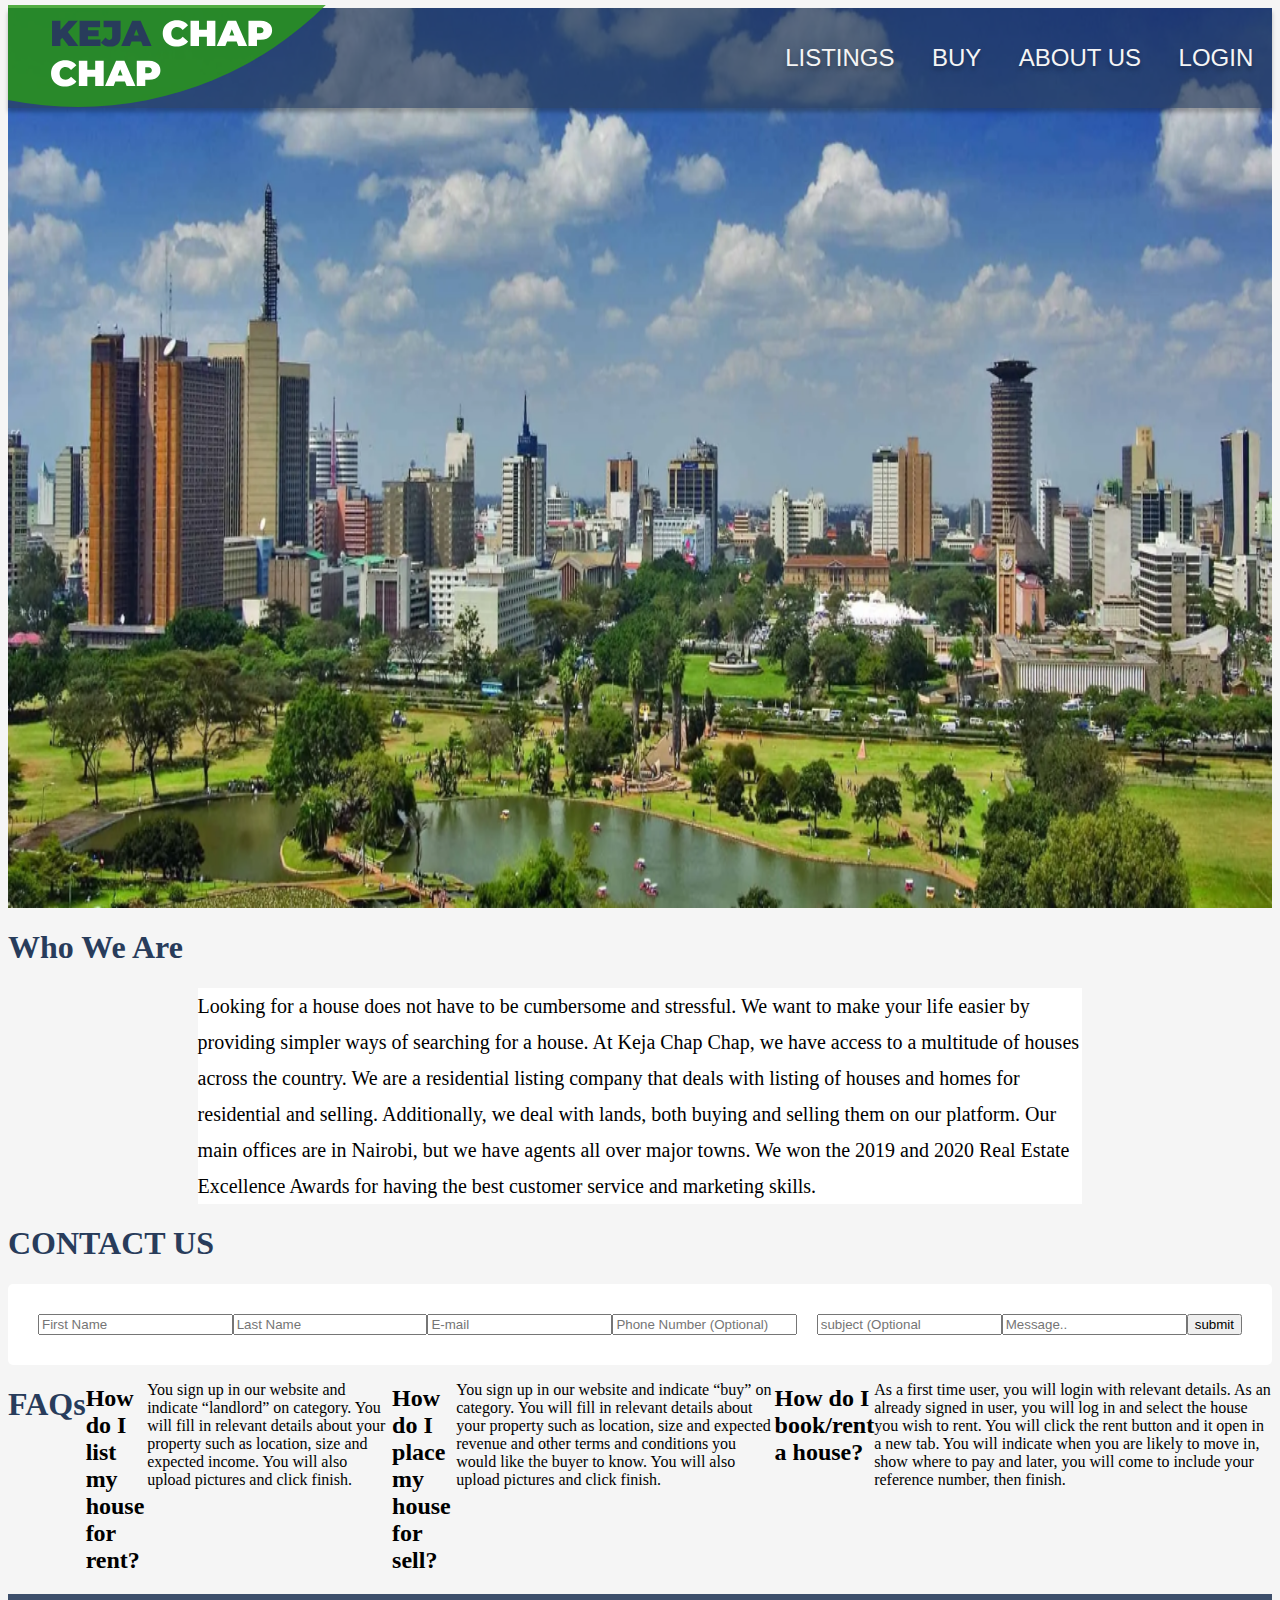
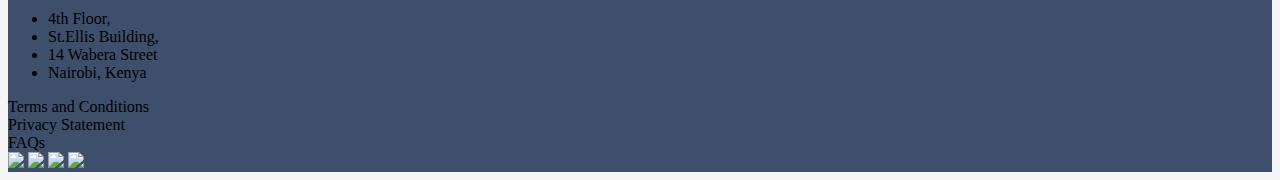
==== about-us.html @ b97851db "editing FAQs into columns and giving text style" ====
<!DOCTYPE html>
<html lang="en">
<head>
    <meta charset="UTF-8">
    <meta http-equiv="X-UA-Compatible" content="IE=edge">
    <meta name="viewport" content="width=device-width, initial-scale=1.0">
    <title>about-us</title>
    <link rel="stylesheet" type="text/css" href="/assets/css/about-us.css">
</head>
<body>
    <section class="header">
        <div class="navbar">
            <div class="logo"><img src="./assets/img/Logo.svg" alt="keja-chap-chap">
            </div>
            <nav>
                <a href="./listings.html">LISTINGS</a>
                <a href="./buy.html">BUY</a>
                <a href="./about-us.html">ABOUT US</a>
                <a href="">LOGIN</a>
            </nav>
        </div>
    </section>
    <section>
        <div>
            <h1 id="headings">Who We Are</h1>
            <div>
           <p class="abtus">Looking for a house does not have to be cumbersome and stressful. We want to make your life easier by providing simpler ways of searching for a house. At Keja Chap Chap, we have access to a multitude of houses across the country. We are a residential listing company that deals with listing of houses and homes for residential and selling. Additionally, we deal with lands, both buying and selling them on our platform. Our main offices are in Nairobi, but we have agents all over major towns. 
            We won the 2019 and 2020 Real Estate Excellence Awards for having the best customer service and marketing skills. </p>
            </div>
        </div>
        <div>
            <h1 id="headings">CONTACT US</h1>
        </div>
        <div >
            <form action="action_page.php">
                <div class="container" style="border-radius: 5px; background-color: white; padding: 30px;">
                    <div class="names">
                <label for="fname"></label>
                <input type="text" id="fname" name="firstname" placeholder="First Name">

                <label for="lname"></label>
                <input type="text" id="lname" name="last name" placeholder="Last Name">
                </div>

                <div class="address">
                <label for="mail"></label>
                <input type="text" id="mail" name="E-mail" placeholder="E-mail">

                <label for="phone"></label>
                <input type="number" id="phone" name="phone" placeholder="Phone Number (Optional)">
                </div>

                <label for="Subject"></label>
                <input type="text" id="sub" name="subject" placeholder="subject (Optional">

                <label for="message"></label>
                <input type="text" id="mes" name="message" placeholder="Message..">

                <input type="submit" value="submit">
                </div>
            </form>
        </div>
    </section>
    
    
    <div class="questions">
        <h1 id="headings">FAQs</h1>
            <h2>How do I list my house for rent?</h2>
            <p>You sign up in our website and indicate “landlord” on category. You will fill in relevant details about your property such as location, size and expected income. You will also upload pictures and click finish.</p>
            <h2>How do I place my house for sell?</h2>
            <p>You sign up in our website and indicate “buy” on category. You will fill in relevant details about your property such as location, size and expected revenue and other terms and conditions you would like the buyer to know. You will also upload pictures and click finish.</p>
            <h2>How do I book/rent a house?</h2>
            <p>As a first time user, you will login with relevant details. As an already signed in user, you will log in and select the house you wish to rent. You will click the rent button and it open in a new tab. You will indicate when you are likely to move in, show where to pay and later, you will come to include your reference number, then finish. </p>
            
    </div>
    <footer class="footerinfo">
        <div class="contact">
            <ul>
                <li>4th Floor,</li>
                <li>St.Ellis Building,</li>
                <li>14 Wabera Street</li>
                <li>Nairobi, Kenya</li>
            </ul>
        </div>
        <div>
            <li>Terms and Conditions</li>
            <li>Privacy Statement</li>
            <li>FAQs</li>
        </div>
        <div class="logos">
            <img src="/assets/img/Facebook-logo.png" height="100px">
            <img src="/assets/img/twitter.png" height="100px">
            <img src="/assets/img/instagram.jpg" height="100px">
            <img src="/assets/img/youtube.png" height="100px">
        </div>
    </footer>
</body>
</html>
---- assets/css/about-us.css ----
.header {
    background: url("/assets/img/nairobi-3\ 1.png");
   background-size: 100% 100%;
    height: 60vh;
    min-height: 100vh;
  }
  
 .navbar {
    display: flex;
    background: rgba(40, 60, 91, 0.7);
    align-items: center;
    box-shadow: 0px 4px 4px rgba(0, 0, 0, 0.25);
    height: 100px;
    
  }
  
  .logo {
    flex: 1.5;
  }
  
  nav {
    flex: 1;
    display: flex;
    justify-content: space-around;
  }
  
  nav a {
    text-decoration: none;
    font-family: "Poppins", sans-serif;
    font-weight: 300;
    font-size: 24px;
    color: #f5f5f5;
    text-shadow: 0px 4px 4px rgba(0, 0, 0, 0.25);
  }

  body {
      background-color: #f5f5f5;
  }
  #headings {
      color: #283C5B;
      font-size: xx-large;
      ;
  }
  p.abtus {
      margin-left: auto;
      margin-right: auto;
      width: 70%;
      line-height: 1.8;
      border-style: hidden;
      background-color: white;
      font-size: 20px;

  }
  .container{
    display: flex;
  
  }
  .names {
      display: flex;
      flex-direction: row;
      flex: 1;
      width: 100%;
      height: 20%;
      justify-content: space-around;
      
  }
  #fname {
      flex: 1;
      float: left;
  }
  #lname {
      flex: 1;
  }
  .address {
      display: flex;
      flex: 1;
  }
  .contact {
        display: flex;
        text-decoration: none;
  }
  .questions {
      display: flex;
      flex-direction: row;
  }
  .footerinfo {
        display: flex;
        flex-direction: column;
        justify-content: space-around;
        background-color:#283C5BE5;
        ;
  }
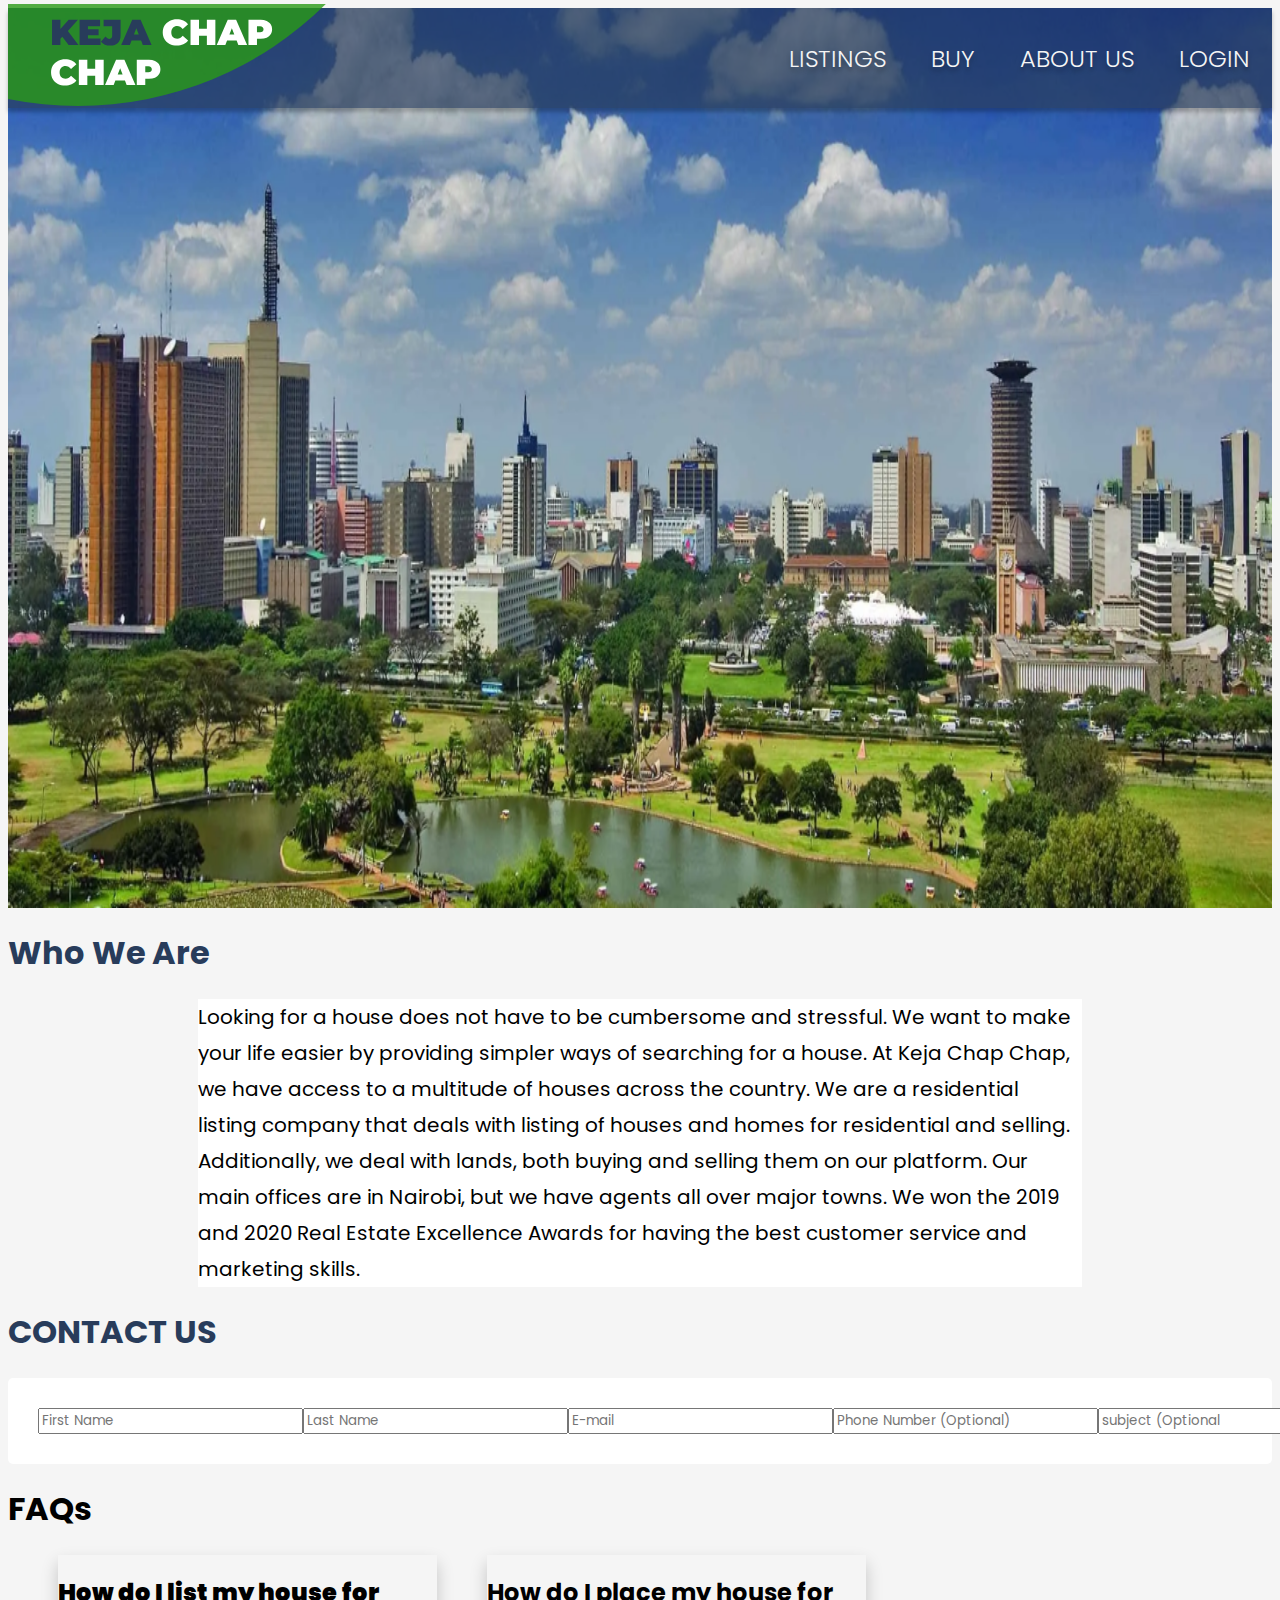
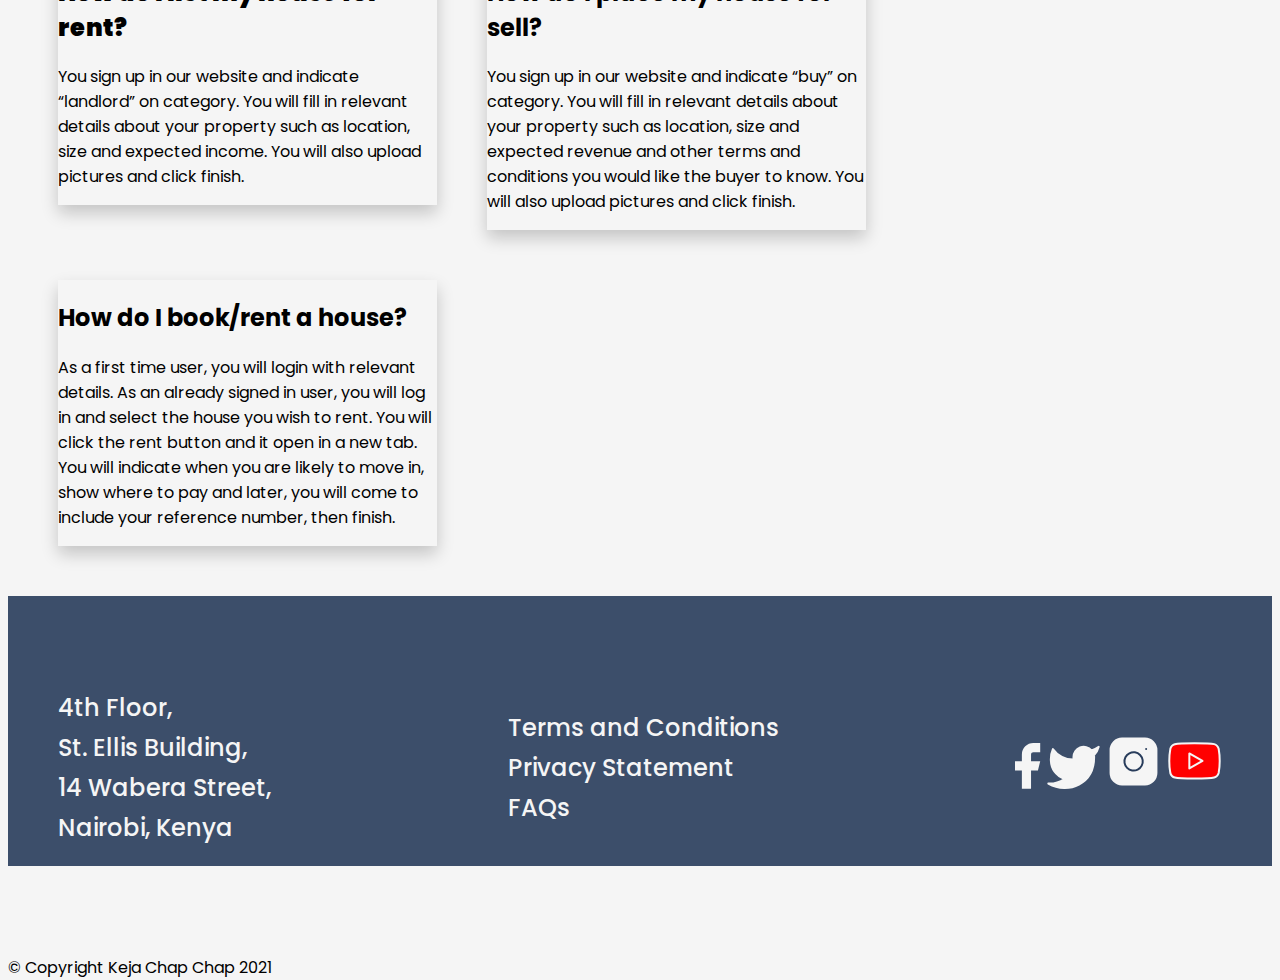
==== commit 0e0d0c1d: "adding cards to faqs" ====
--- a/about-us.html
+++ b/about-us.html
@@ -6,6 +6,10 @@
     <meta name="viewport" content="width=device-width, initial-scale=1.0">
     <title>about-us</title>
     <link rel="stylesheet" type="text/css" href="/assets/css/about-us.css">
+    
+<link rel="preconnect" href="https://fonts.googleapis.com">
+<link rel="preconnect" href="https://fonts.gstatic.com" crossorigin>
+<link href="https://fonts.googleapis.com/css2?family=Poppins&display=swap" rel="stylesheet">
 </head>
 <body>
     <section class="header">
@@ -63,36 +67,41 @@
     </section>
     
     
-    <div class="questions">
-        <h1 id="headings">FAQs</h1>
-            <h2>How do I list my house for rent?</h2>
+    <div>
+        <h1>FAQs</h1>
+        <div class="card">
+            <h2><b>How do I list my house for rent?</b></h2>
             <p>You sign up in our website and indicate “landlord” on category. You will fill in relevant details about your property such as location, size and expected income. You will also upload pictures and click finish.</p>
+            </div>
+
+            <div class="card">
             <h2>How do I place my house for sell?</h2>
             <p>You sign up in our website and indicate “buy” on category. You will fill in relevant details about your property such as location, size and expected revenue and other terms and conditions you would like the buyer to know. You will also upload pictures and click finish.</p>
+            </div>
+
+            <div class="card">
             <h2>How do I book/rent a house?</h2>
             <p>As a first time user, you will login with relevant details. As an already signed in user, you will log in and select the house you wish to rent. You will click the rent button and it open in a new tab. You will indicate when you are likely to move in, show where to pay and later, you will come to include your reference number, then finish. </p>
+            </div>
             
     </div>
-    <footer class="footerinfo">
-        <div class="contact">
-            <ul>
-                <li>4th Floor,</li>
-                <li>St.Ellis Building,</li>
-                <li>14 Wabera Street</li>
-                <li>Nairobi, Kenya</li>
-            </ul>
-        </div>
-        <div>
-            <li>Terms and Conditions</li>
-            <li>Privacy Statement</li>
-            <li>FAQs</li>
-        </div>
-        <div class="logos">
-            <img src="/assets/img/Facebook-logo.png" height="100px">
-            <img src="/assets/img/twitter.png" height="100px">
-            <img src="/assets/img/instagram.jpg" height="100px">
-            <img src="/assets/img/youtube.png" height="100px">
-        </div>
+    <footer>
+        <section>
+        <p>4th Floor,<br>
+            St. Ellis Building,<br>
+            14 Wabera Street,<br>
+            Nairobi, Kenya</p>
+        <p>Terms and Conditions <br>
+            Privacy Statement <br>
+            FAQs</p>
+        <p>
+            <img src="./assets/Logos/facebook.svg" alt="facebook">
+            <img src="./assets/Logos/twitter.svg" alt="twitter">
+            <img src="./assets/Logos/instagram.svg" alt="instagram">
+            <img src="./assets/Logos/youtube.svg" alt="youtube">
+        </p>
+        </section>
+        <p>&copy; Copyright Keja Chap Chap  2021</p>
     </footer>
 </body>
 </html>--- a/assets/css/about-us.css
+++ b/assets/css/about-us.css
@@ -1,3 +1,6 @@
+*{
+    font-family: 'Poppins', sans-serif;
+}
 .header {
     background: url("/assets/img/nairobi-3\ 1.png");
    background-size: 100% 100%;
@@ -81,12 +84,41 @@
   }
   .questions {
       display: flex;
+      flex: 30%;
       flex-direction: row;
-  }
-  .footerinfo {
+      padding: 20px;
+      justify-content: space-between; }
+    .card {
+        box-shadow: 0 8px 16px 0 rgba(0,0,0,0.2);
+        float: left;
+        width: 30%;
+        height: 40%;
+        margin-left: 50px;
+        margin-bottom: 50px;
+    
+        
+    }
+
+      footer {
+        height: 30vh;
+        background: rgba(40, 60, 91, 0.9);
+        clear: left;
+        font-family: "Poppins", sans-serif;
+      }
+      
+      footer section {
+        height: 90%;
         display: flex;
-        flex-direction: column;
-        justify-content: space-around;
-        background-color:#283C5BE5;
-        ;
-  }+        justify-content: space-between;
+        align-items: center;
+        padding: 50px;
+      }
+      footer section p {
+        font-style: normal;
+        font-weight: 500;
+        font-size: 24px;
+        color: #f5f5f5;
+        line-height: 40px;
+        text-align: left;
+      }
+  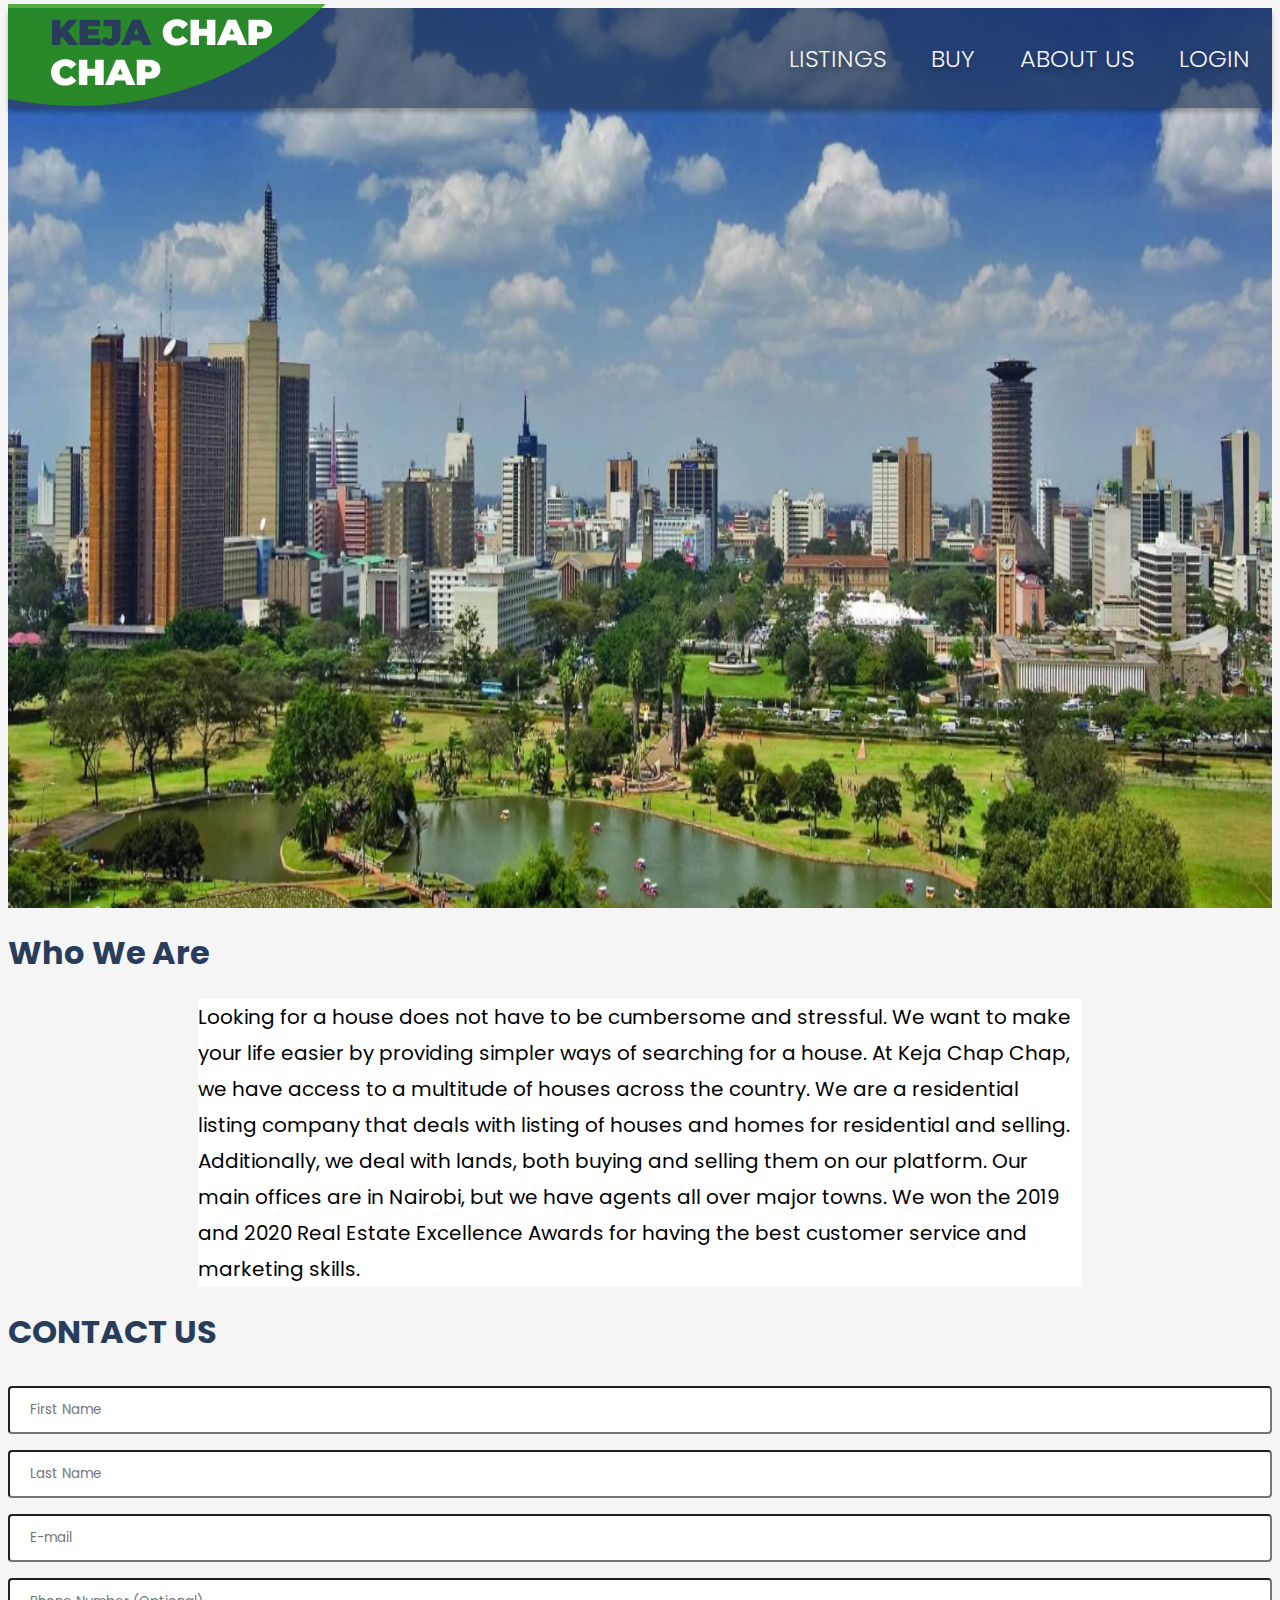
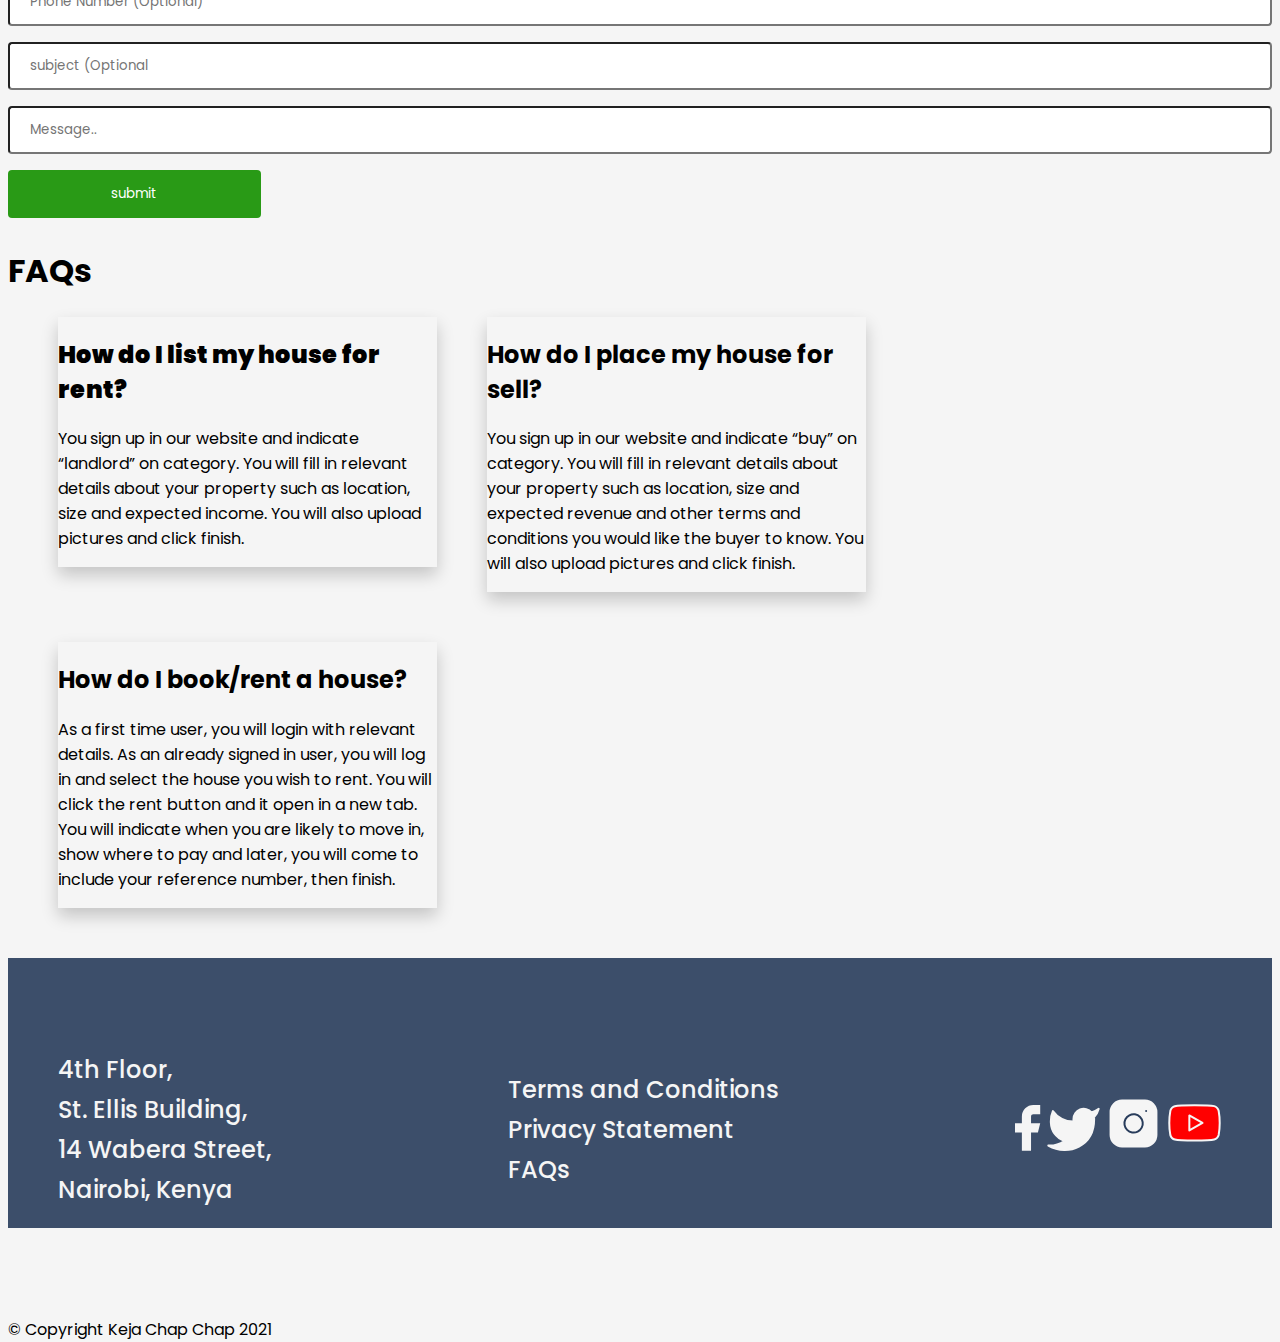
==== commit b26e460d: "editing forms on css" ====
--- a/about-us.html
+++ b/about-us.html
@@ -37,23 +37,19 @@
         </div>
         <div >
             <form action="action_page.php">
-                <div class="container" style="border-radius: 5px; background-color: white; padding: 30px;">
-                    <div class="names">
+                
                 <label for="fname"></label>
                 <input type="text" id="fname" name="firstname" placeholder="First Name">
 
                 <label for="lname"></label>
                 <input type="text" id="lname" name="last name" placeholder="Last Name">
-                </div>
-
-                <div class="address">
+                
                 <label for="mail"></label>
                 <input type="text" id="mail" name="E-mail" placeholder="E-mail">
 
                 <label for="phone"></label>
-                <input type="number" id="phone" name="phone" placeholder="Phone Number (Optional)">
-                </div>
-
+                <input type="text" id="phone" name="phone" placeholder="Phone Number (Optional)">
+               
                 <label for="Subject"></label>
                 <input type="text" id="sub" name="subject" placeholder="subject (Optional">
 
@@ -61,7 +57,6 @@
                 <input type="text" id="mes" name="message" placeholder="Message..">
 
                 <input type="submit" value="submit">
-                </div>
             </form>
         </div>
     </section>
--- a/assets/css/about-us.css
+++ b/assets/css/about-us.css
@@ -65,18 +65,27 @@
       width: 100%;
       height: 20%;
       justify-content: space-around;
-      
   }
-  #fname {
-      flex: 1;
-      float: left;
+  input[type=text] {
+    width: 100%;
+    padding:12px 20px;
+    margin: 8px 0;
+    display: inline-block;
+    border-radius: 4px;
+    box-sizing: border-box;
   }
-  #lname {
-      flex: 1;
-  }
-  .address {
-      display: flex;
-      flex: 1;
+ input[type=submit] {
+   width: 20%;
+   background-color: #299A16;
+   color: white;
+   padding: 14px 20px;
+   margin: 8px 0;
+   border: none;
+   border-radius: 4px;
+   cursor: pointer;
+ }
+  input[type=submit]:hover {
+    background-color: #299A15;
   }
   .contact {
         display: flex;
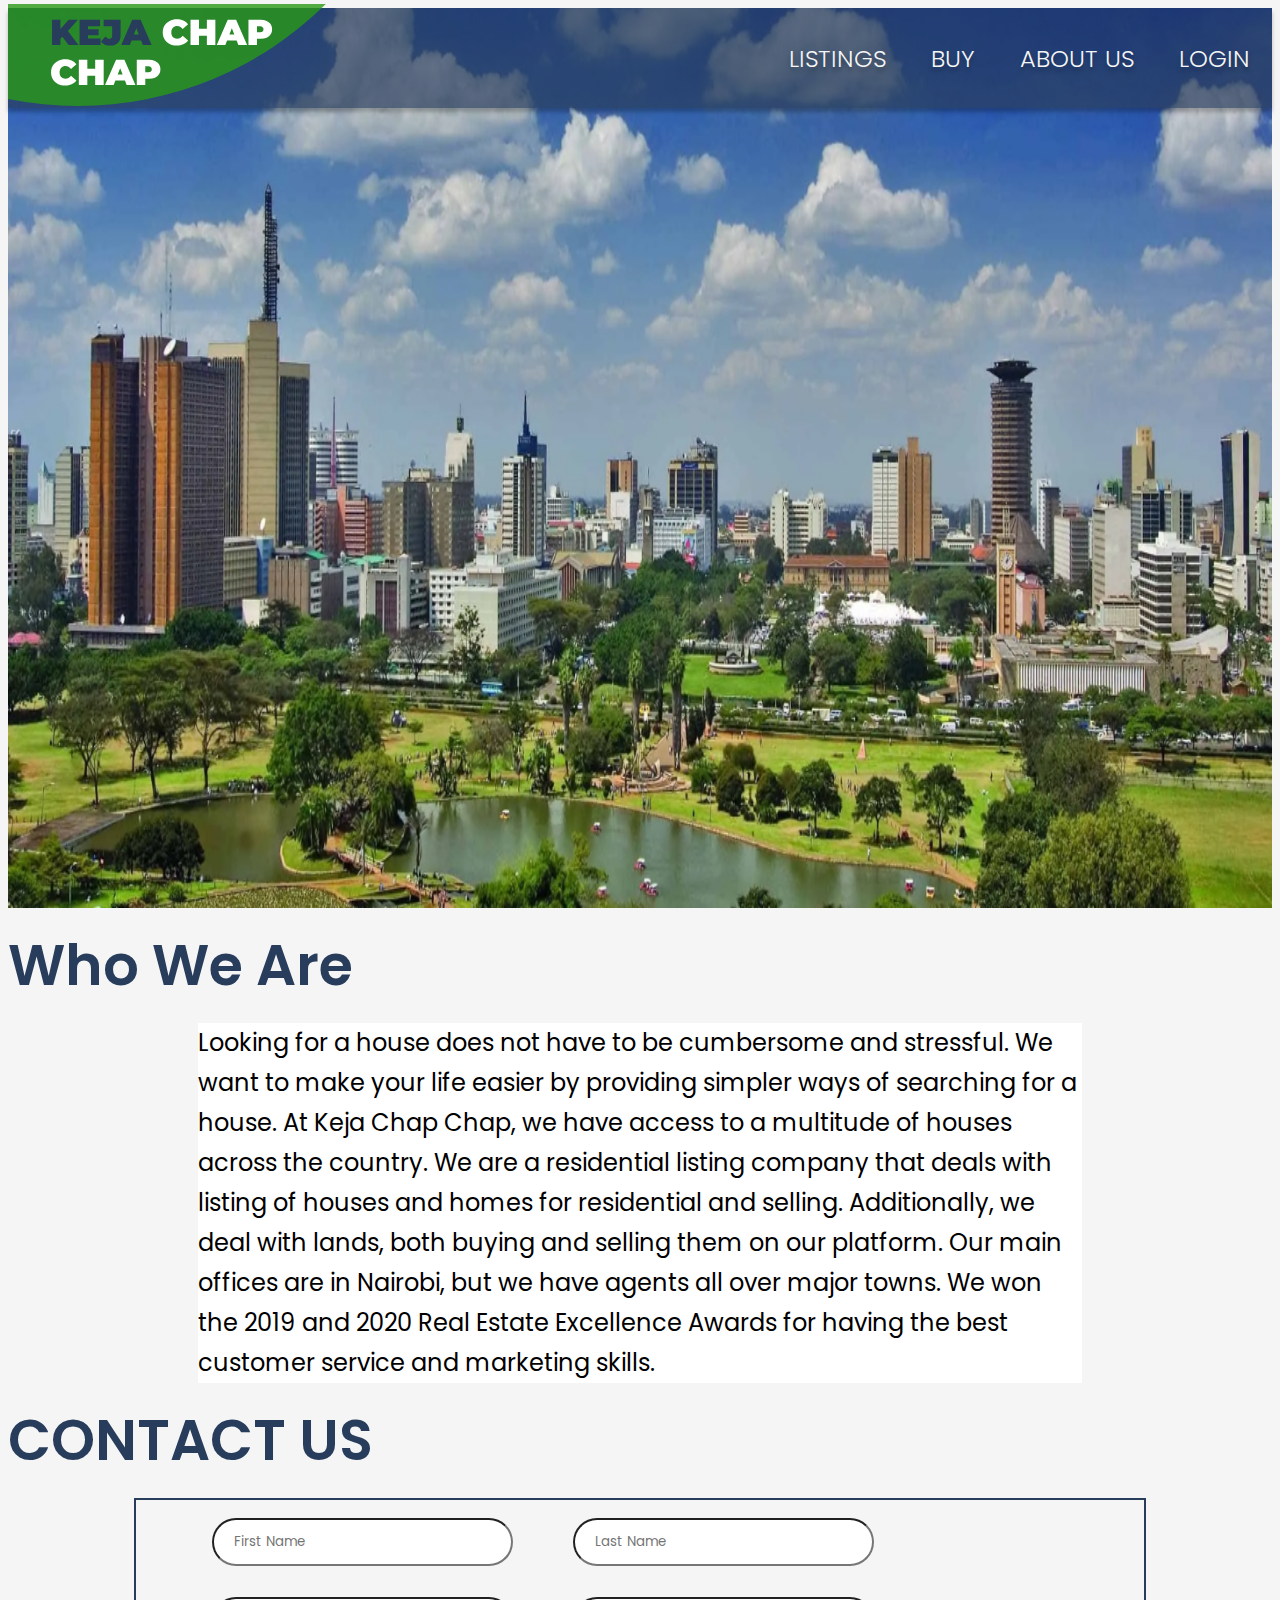
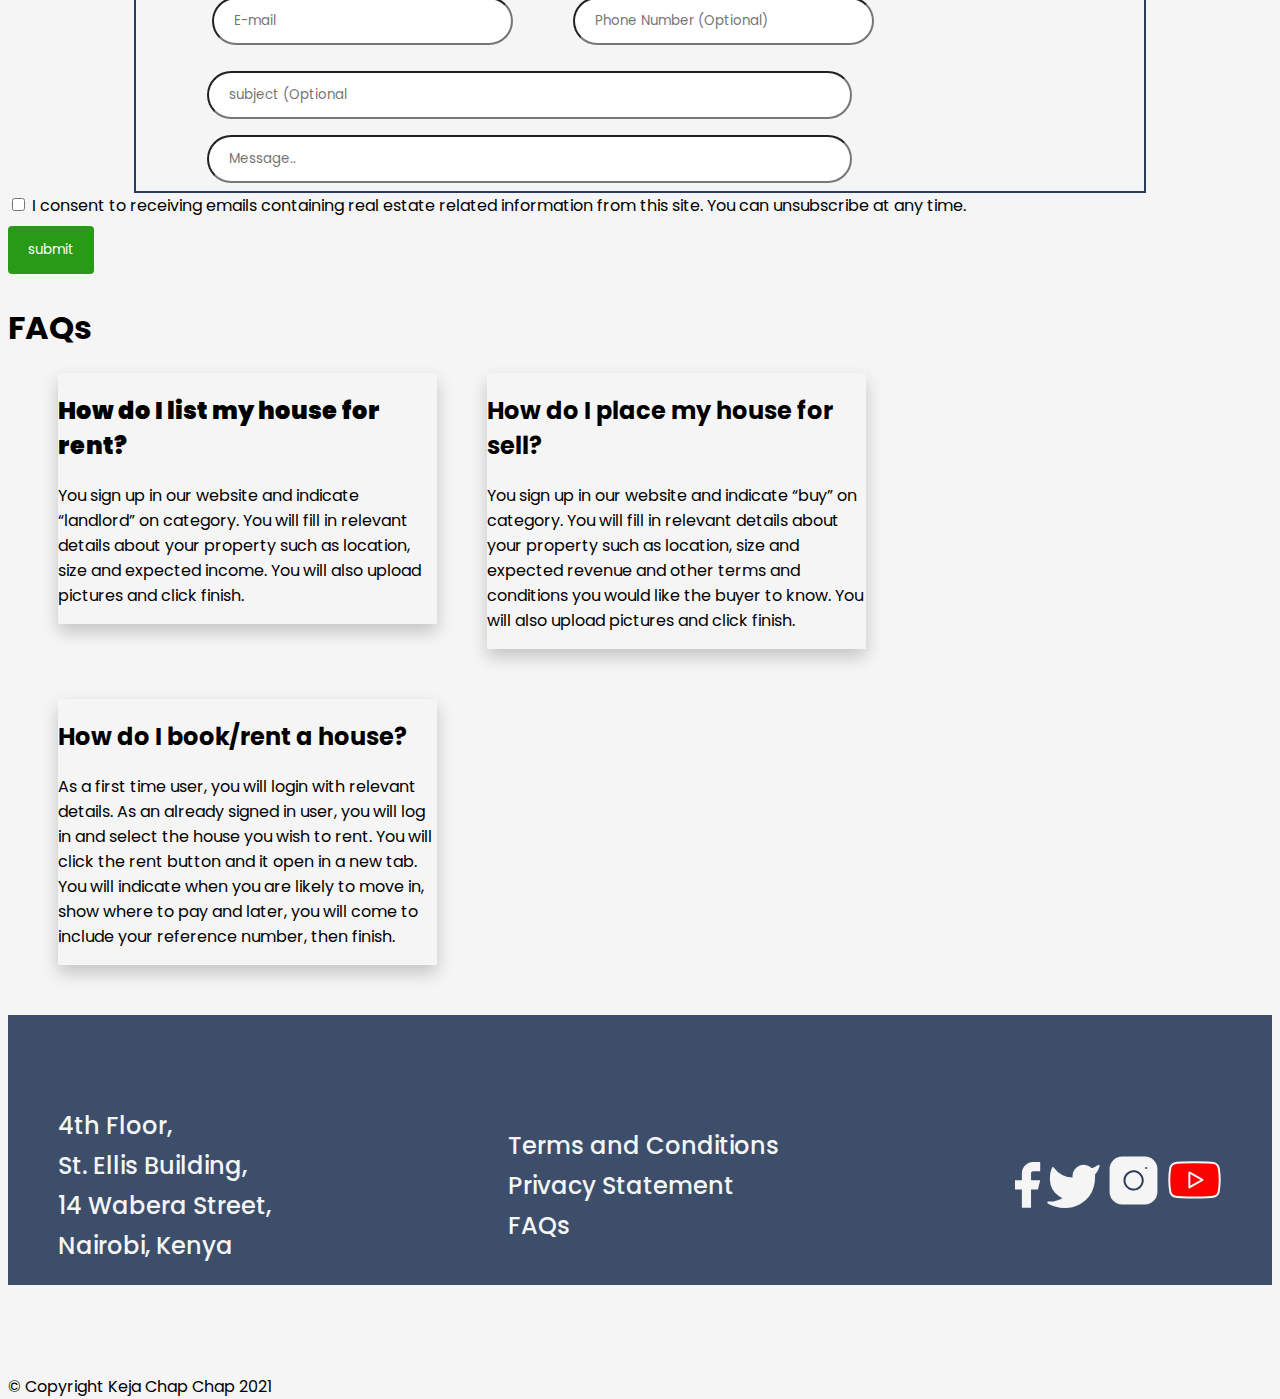
==== commit 48c63f42: "editing contact forms margins" ====
--- a/about-us.html
+++ b/about-us.html
@@ -35,30 +35,40 @@
         <div>
             <h1 id="headings">CONTACT US</h1>
         </div>
-        <div >
+        
+        <div class="contactform" >
             <form action="action_page.php">
-                
-                <label for="fname"></label>
-                <input type="text" id="fname" name="firstname" placeholder="First Name">
+                <div class="majina">
+                    <label for="fname"></label> <input type="text" id="fname" name="firstname" placeholder="First Name">
 
-                <label for="lname"></label>
-                <input type="text" id="lname" name="last name" placeholder="Last Name">
-                
-                <label for="mail"></label>
-                <input type="text" id="mail" name="E-mail" placeholder="E-mail">
+                    <label for="lname"></label>
+                    <input type="text" id="lname" name="last name" placeholder="Last Name">
+        
+                    </div>
+                    <div class="majina2">
+                        <label for="mail"></label>
+                        <input type="text" id="mail" name="E-mail" placeholder="E-mail">
 
-                <label for="phone"></label>
-                <input type="text" id="phone" name="phone" placeholder="Phone Number (Optional)">
-               
-                <label for="Subject"></label>
-                <input type="text" id="sub" name="subject" placeholder="subject (Optional">
+                        <label for="phone"></label>
+                        <input type="text" id="phone" name="phone" placeholder="Phone Number (Optional)">
+                        </div>
+                       
+                        <div class="msg">
+                            <label for="Subject"></label>
+                            <input type="text" id="sub" name="subject" placeholder="subject (Optional">
 
-                <label for="message"></label>
-                <input type="text" id="mes" name="message" placeholder="Message..">
-
+                            <label for="message"></label>
+                            <input type="text" id="mes" name="message" placeholder="Message..">
+                        </div>
+                    </div>
+                <div class="check">
+                <input type="checkbox" name="checkbox">
+                <label for="checkbox">I consent to receiving emails containing real estate related information from this site. You can unsubscribe at any time.</label>
+                </div>
                 <input type="submit" value="submit">
+            
+            
             </form>
-        </div>
     </section>
     
     
--- a/assets/css/about-us.css
+++ b/assets/css/about-us.css
@@ -41,41 +41,53 @@
   }
   #headings {
       color: #283C5B;
-      font-size: xx-large;
-      ;
+      font-weight: 600;
+      line-height: 40px;
+      font-size: 56px;
+      
   }
   p.abtus {
       margin-left: auto;
       margin-right: auto;
       width: 70%;
-      line-height: 1.8;
+      line-height: 40px;
       border-style: hidden;
       background-color: white;
-      font-size: 20px;
+      font-size: 24px;
 
   }
   .container{
     display: flex;
   
   }
-  .names {
-      display: flex;
-      flex-direction: row;
-      flex: 1;
-      width: 100%;
-      height: 20%;
-      justify-content: space-around;
+  .majina {
+    display: flex;
+    flex-direction: row;
+    padding: 5px;
+    margin: 5px;
+    width: 50%;
+    margin-left: 5%;
+    
+  }
+  .majina2 {
+    display: flex;
+    flex-direction: row;
+    padding: 5px;
+    margin: 5px;
+    width: 50%;
+    margin-left: 5%;
   }
   input[type=text] {
-    width: 100%;
     padding:12px 20px;
     margin: 8px 0;
     display: inline-block;
-    border-radius: 4px;
+    border-radius: 25px;
     box-sizing: border-box;
+    margin-right: 40px;
+    margin-left: 20px;
+    
   }
  input[type=submit] {
-   width: 20%;
    background-color: #299A16;
    color: white;
    padding: 14px 20px;
@@ -86,6 +98,19 @@
  }
   input[type=submit]:hover {
     background-color: #299A15;
+  }
+  .contactform {
+    box-sizing: border-box;
+    border: 2px solid #283C5B;
+    margin-left: 10%;
+    margin-right: 10%;
+  }
+  .msg {
+    display: flex;
+    flex-direction: column;
+    width: 70%;
+    margin-left: 5%;
+  
   }
   .contact {
         display: flex;
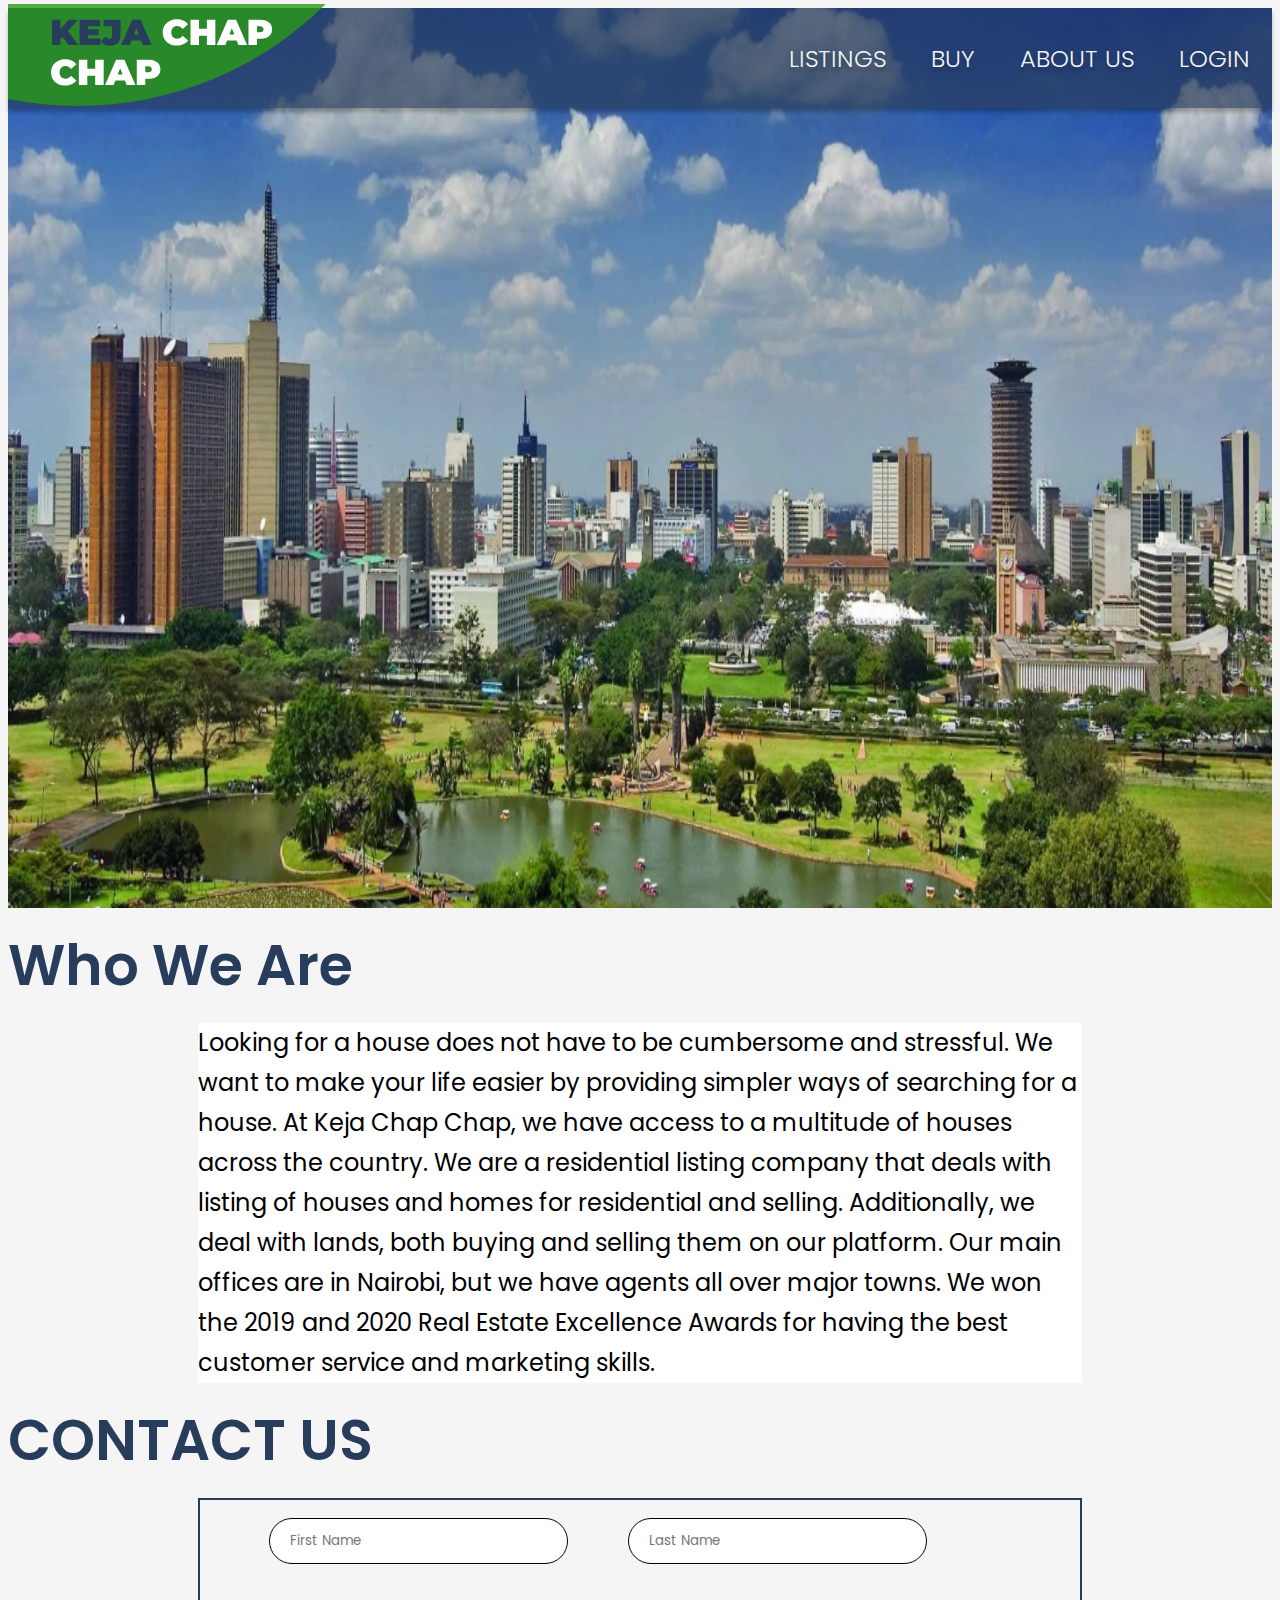
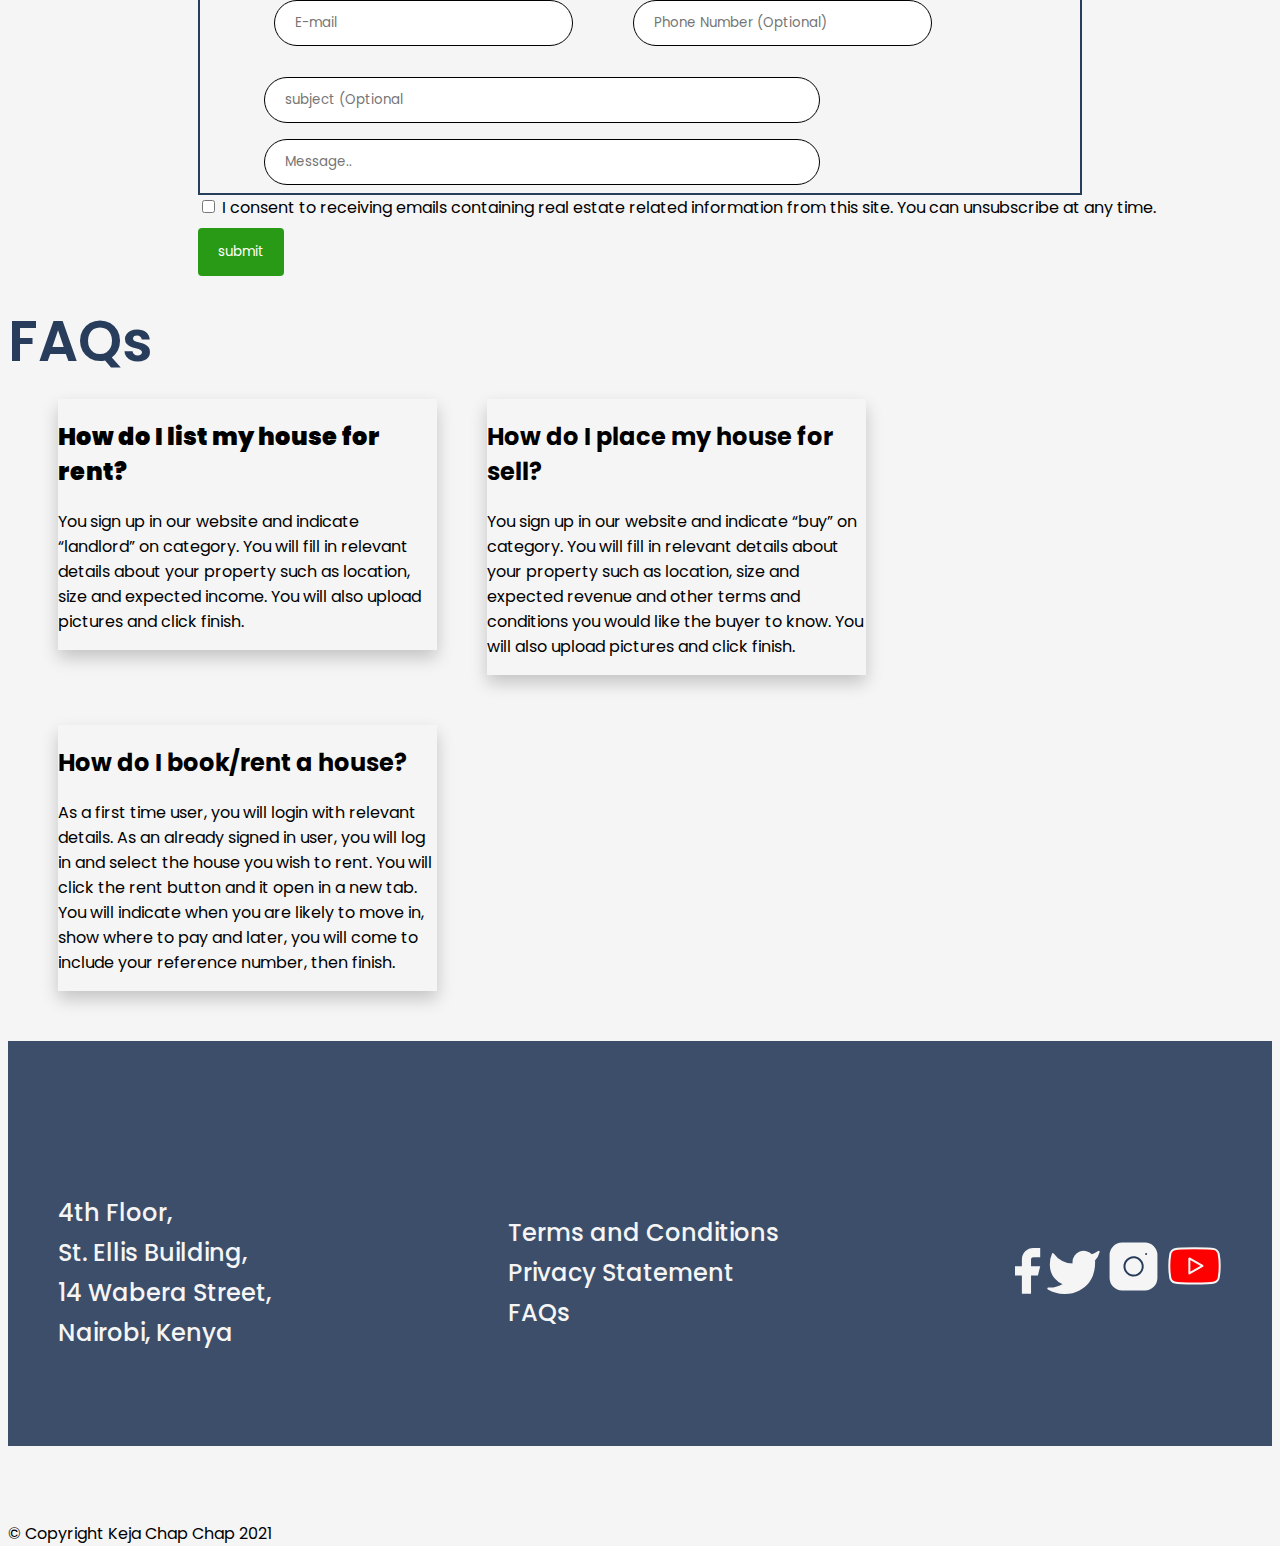
==== commit 087634e2: "linking home page to about us page" ====
--- a/about-us.html
+++ b/about-us.html
@@ -6,6 +6,7 @@
     <meta name="viewport" content="width=device-width, initial-scale=1.0">
     <title>about-us</title>
     <link rel="stylesheet" type="text/css" href="/assets/css/about-us.css">
+    <script src="about-us.js"></script>
     
 <link rel="preconnect" href="https://fonts.googleapis.com">
 <link rel="preconnect" href="https://fonts.gstatic.com" crossorigin>
@@ -14,7 +15,8 @@
 <body>
     <section class="header">
         <div class="navbar">
-            <div class="logo"><img src="./assets/img/Logo.svg" alt="keja-chap-chap">
+            <div class="logo">
+                <a href="./index.html"><img src="./assets/img/Logo.svg" alt="keja-chap-chap"></a>
             </div>
             <nav>
                 <a href="./listings.html">LISTINGS</a>
@@ -44,7 +46,7 @@
                     <label for="lname"></label>
                     <input type="text" id="lname" name="last name" placeholder="Last Name">
         
-                    </div>
+                </div>
                     <div class="majina2">
                         <label for="mail"></label>
                         <input type="text" id="mail" name="E-mail" placeholder="E-mail">
@@ -65,7 +67,7 @@
                 <input type="checkbox" name="checkbox">
                 <label for="checkbox">I consent to receiving emails containing real estate related information from this site. You can unsubscribe at any time.</label>
                 </div>
-                <input type="submit" value="submit">
+                <input type="submit" id="submit" value="submit">
             
             
             </form>
@@ -73,7 +75,7 @@
     
     
     <div>
-        <h1>FAQs</h1>
+        <h1 id="headings">FAQs</h1>
         <div class="card">
             <h2><b>How do I list my house for rent?</b></h2>
             <p>You sign up in our website and indicate “landlord” on category. You will fill in relevant details about your property such as location, size and expected income. You will also upload pictures and click finish.</p>
--- a/assets/css/about-us.css
+++ b/assets/css/about-us.css
@@ -65,17 +65,20 @@
     flex-direction: row;
     padding: 5px;
     margin: 5px;
-    width: 50%;
+    width: 30%;
     margin-left: 5%;
+    margin-right: 20%;
+    justify-content: space-between;
     
   }
   .majina2 {
     display: flex;
     flex-direction: row;
-    padding: 5px;
+    padding: 10px;
     margin: 5px;
     width: 50%;
     margin-left: 5%;
+    
   }
   input[type=text] {
     padding:12px 20px;
@@ -85,6 +88,8 @@
     box-sizing: border-box;
     margin-right: 40px;
     margin-left: 20px;
+    background:white;
+    border: 1px solid black;
     
   }
  input[type=submit] {
@@ -95,6 +100,7 @@
    border: none;
    border-radius: 4px;
    cursor: pointer;
+   margin-left: 15%;
  }
   input[type=submit]:hover {
     background-color: #299A15;
@@ -102,15 +108,20 @@
   .contactform {
     box-sizing: border-box;
     border: 2px solid #283C5B;
-    margin-left: 10%;
-    margin-right: 10%;
+    margin-left: 15%;
+    margin-right: 15%;
+    width: 70%;
   }
   .msg {
     display: flex;
     flex-direction: column;
     width: 70%;
     margin-left: 5%;
+    height: 5%;
   
+  }
+  .check {
+    margin-left: 15%;
   }
   .contact {
         display: flex;
@@ -134,7 +145,7 @@
     }
 
       footer {
-        height: 30vh;
+        height: 45vh;
         background: rgba(40, 60, 91, 0.9);
         clear: left;
         font-family: "Poppins", sans-serif;
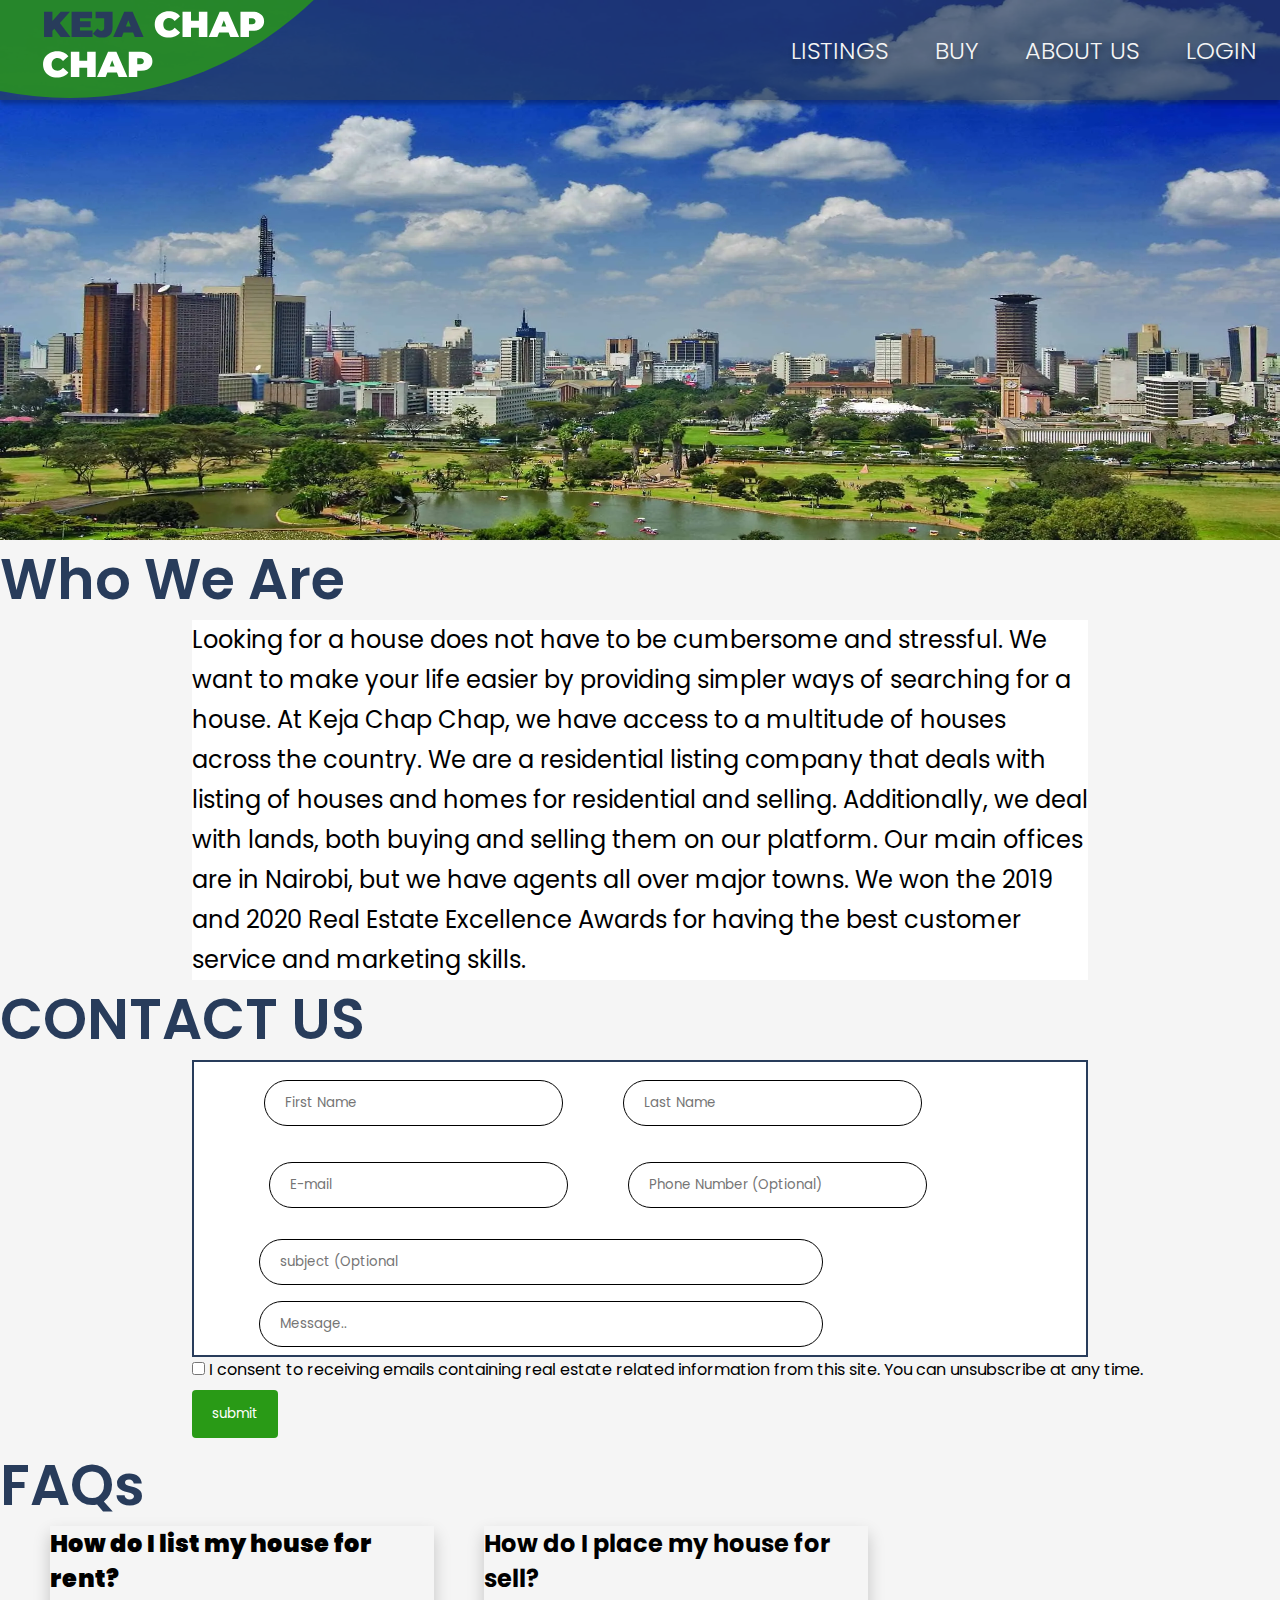
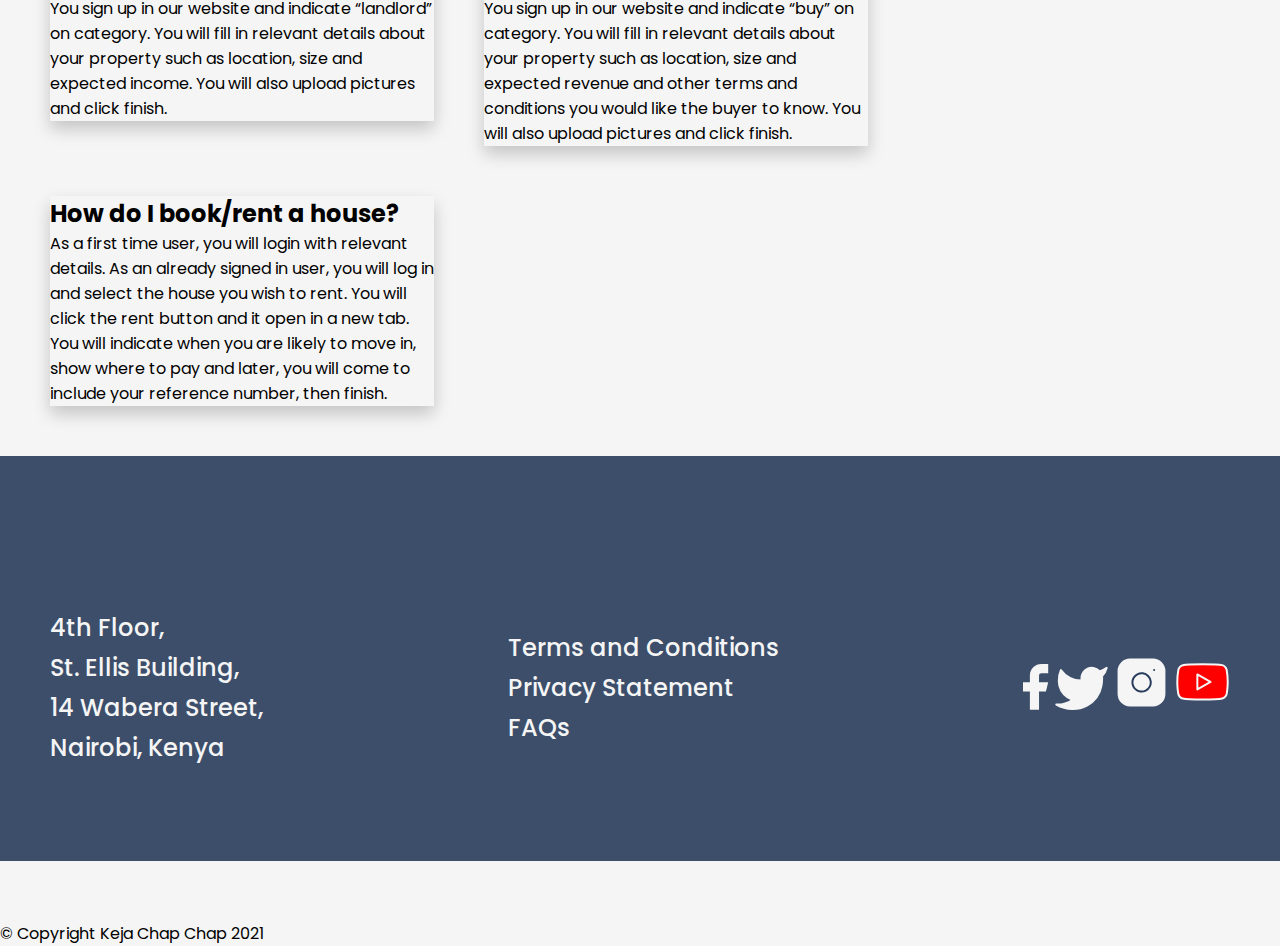
==== commit 1157177a: "updating validation form" ====
--- a/about-us.html
+++ b/about-us.html
@@ -26,7 +26,8 @@
             </nav>
         </div>
     </section>
-    <section>
+    <section class="main">
+        <section>
         <div>
             <h1 id="headings">Who We Are</h1>
             <div>
@@ -36,38 +37,38 @@
         </div>
         <div>
             <h1 id="headings">CONTACT US</h1>
-        </div>
+        </div>  
         
         <div class="contactform" >
-            <form action="action_page.php">
+            <form>
                 <div class="majina">
-                    <label for="fname"></label> <input type="text" id="fname" name="firstname" placeholder="First Name">
+                    <label for="fname"></label> <input type="text" id="fname" name="firstname" placeholder="First Name" required>
 
                     <label for="lname"></label>
-                    <input type="text" id="lname" name="last name" placeholder="Last Name">
+                    <input type="text" id="lname" name="last name" placeholder="Last Name" required>
         
                 </div>
                     <div class="majina2">
                         <label for="mail"></label>
-                        <input type="text" id="mail" name="E-mail" placeholder="E-mail">
+                        <input type="text" id="mail" name="E-mail" placeholder="E-mail" required>
 
                         <label for="phone"></label>
-                        <input type="text" id="phone" name="phone" placeholder="Phone Number (Optional)">
+                        <input type="text" id="phone" name="phone" placeholder="Phone Number (Optional)" required>
                         </div>
                        
                         <div class="msg">
                             <label for="Subject"></label>
-                            <input type="text" id="sub" name="subject" placeholder="subject (Optional">
+                            <input type="text" id="sub" name="subject" placeholder="subject (Optional" required>
 
                             <label for="message"></label>
-                            <input type="text" id="mes" name="message" placeholder="Message..">
+                            <input type="text" id="mes" name="message" placeholder="Message.." required>
                         </div>
                     </div>
                 <div class="check">
                 <input type="checkbox" name="checkbox">
                 <label for="checkbox">I consent to receiving emails containing real estate related information from this site. You can unsubscribe at any time.</label>
                 </div>
-                <input type="submit" id="submit" value="submit">
+                <input type="submit" id="submit" value="submit" onclick="validater()">
             
             
             </form>
--- a/assets/css/about-us.css
+++ b/assets/css/about-us.css
@@ -1,11 +1,12 @@
 *{
     font-family: 'Poppins', sans-serif;
+    padding: 0;
+    margin: 0%;
 }
 .header {
-    background: url("/assets/img/nairobi-3\ 1.png");
+    background: url("/assets/img/nairobi-origin.png");
    background-size: 100% 100%;
     height: 60vh;
-    min-height: 100vh;
   }
   
  .navbar {
@@ -38,12 +39,15 @@
 
   body {
       background-color: #f5f5f5;
+      
   }
   #headings {
       color: #283C5B;
       font-weight: 600;
       line-height: 40px;
       font-size: 56px;
+      margin-top: 20px;
+      margin-bottom: 20px;
       
   }
   p.abtus {
@@ -90,6 +94,7 @@
     margin-left: 20px;
     background:white;
     border: 1px solid black;
+    outline: none;
     
   }
  input[type=submit] {
@@ -111,6 +116,7 @@
     margin-left: 15%;
     margin-right: 15%;
     width: 70%;
+    background-color: white;
   }
   .msg {
     display: flex;
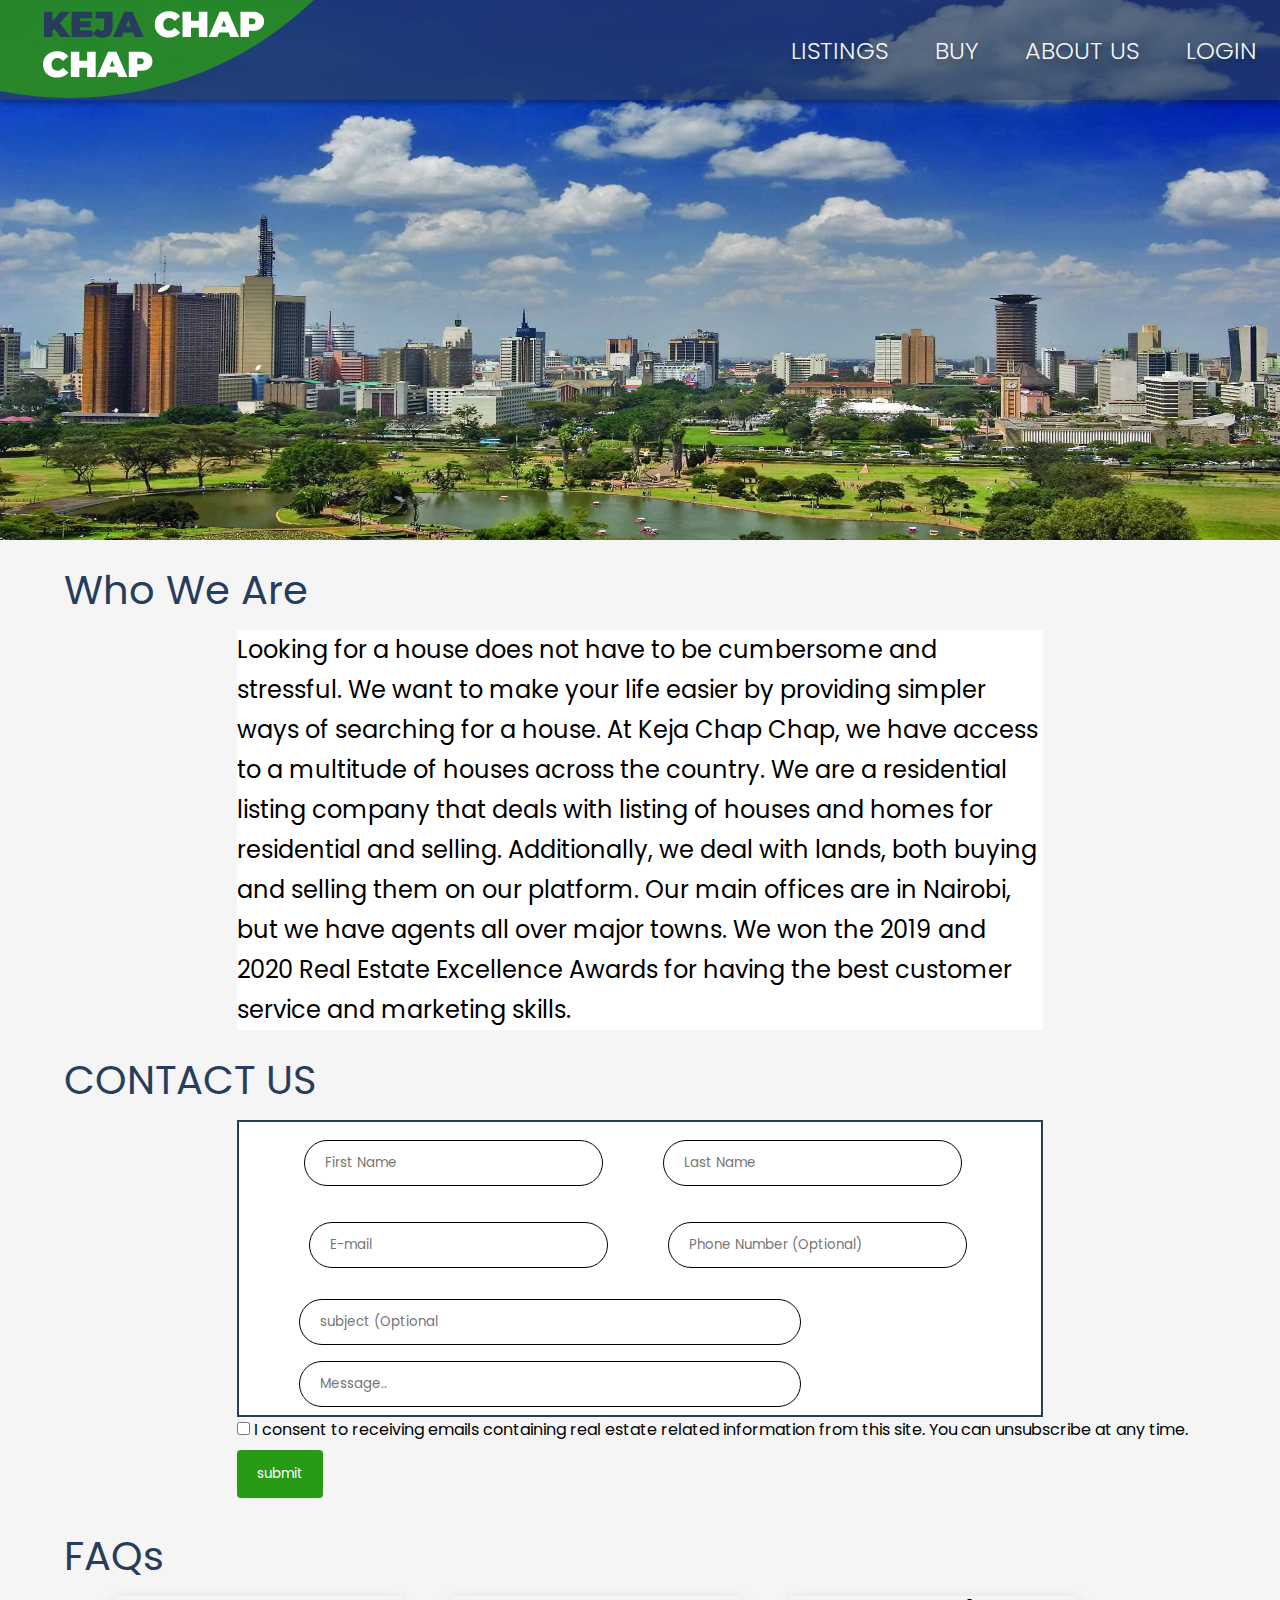
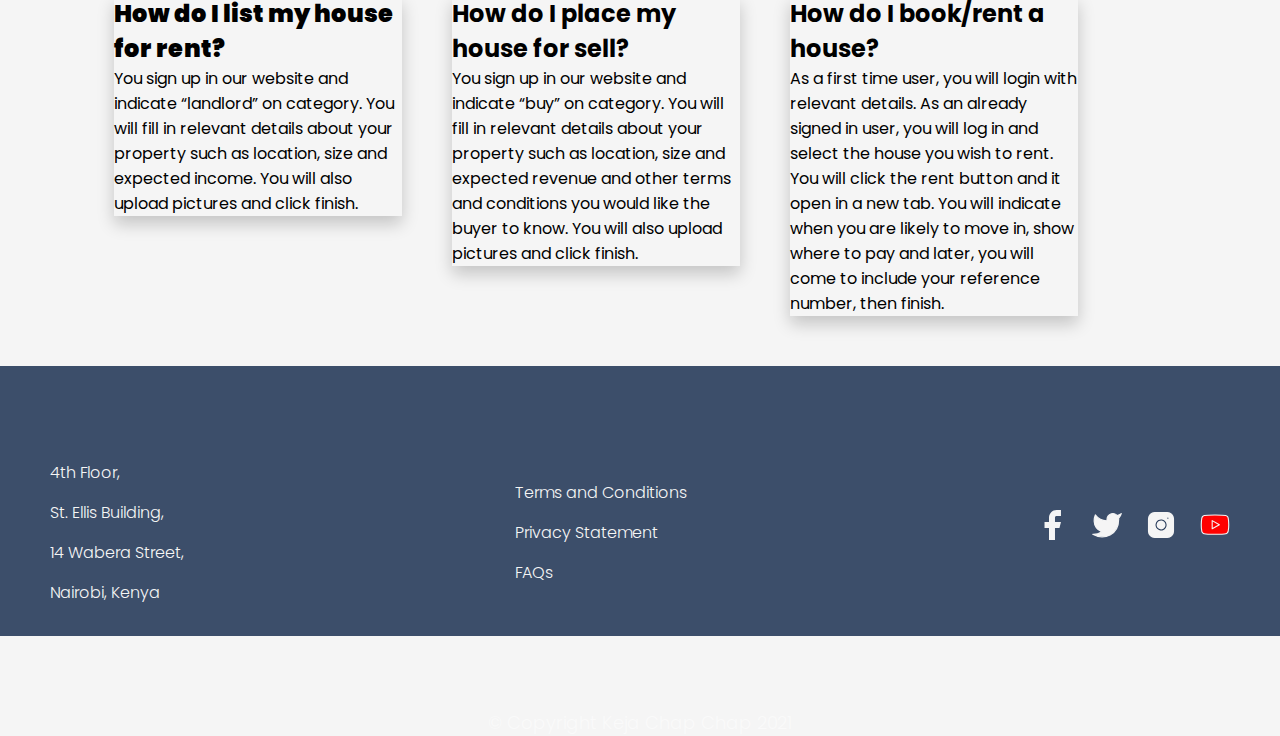
==== commit 24ef4c88: "Merge pull request #25 from Kwathuta/ft-about" ====
--- a/about-us.html
+++ b/about-us.html
@@ -74,7 +74,6 @@
             </form>
     </section>
     
-    
     <div>
         <h1 id="headings">FAQs</h1>
         <div class="card">
@@ -93,7 +92,9 @@
             </div>
             
     </div>
+    </section>
     <footer>
+
         <section>
         <p>4th Floor,<br>
             St. Ellis Building,<br>
--- a/assets/css/about-us.css
+++ b/assets/css/about-us.css
@@ -41,13 +41,19 @@
       background-color: #f5f5f5;
       
   }
+  .main {
+    width: 90%;
+    margin-right: auto;
+    margin-left: auto;
+  }
   #headings {
       color: #283C5B;
-      font-weight: 600;
+      font-weight: 400;
       line-height: 40px;
-      font-size: 56px;
+      font-size: 40px;
       margin-top: 20px;
       margin-bottom: 20px;
+      margin-top: 30px;
       
   }
   p.abtus {
@@ -139,10 +145,11 @@
       flex-direction: row;
       padding: 20px;
       justify-content: space-between; }
-    .card {
+    
+      .card {
         box-shadow: 0 8px 16px 0 rgba(0,0,0,0.2);
         float: left;
-        width: 30%;
+        width: 25%;
         height: 40%;
         margin-left: 50px;
         margin-bottom: 50px;
@@ -150,26 +157,45 @@
         
     }
 
-      footer {
-        height: 45vh;
-        background: rgba(40, 60, 91, 0.9);
-        clear: left;
-        font-family: "Poppins", sans-serif;
-      }
-      
-      footer section {
-        height: 90%;
-        display: flex;
-        justify-content: space-between;
-        align-items: center;
-        padding: 50px;
-      }
-      footer section p {
-        font-style: normal;
-        font-weight: 500;
-        font-size: 24px;
-        color: #f5f5f5;
-        line-height: 40px;
-        text-align: left;
-      }
-  +    footer {
+      height: 30vh;
+      background: rgba(40, 60, 91, 0.9);
+      clear: left;
+      font-family: "Poppins", sans-serif;
+    }
+    
+    footer section {
+      height: 90%;
+      display: flex;
+      justify-content: space-between;
+      align-items: center;
+      padding: 50px;
+    }
+    footer section p {
+      font-style: normal;
+      font-weight: 300;
+      font-size: 16px;
+      color: #f5f5f5;
+      line-height: 40px;
+      text-align: left;
+    }
+    
+    footer section p img {
+      margin-left: 20px;
+      height: 30px;
+      width: 30px;
+    }
+    
+    footer p {
+      text-align: center;
+      margin-bottom: 10px;
+      font-family: Poppins;
+      font-style: normal;
+      font-weight: 300;
+      font-size: 18px;
+      color: rgba(255, 255, 255, 0.5);
+    }
+    
+    footer p span {
+      font-weight: 600;
+    }